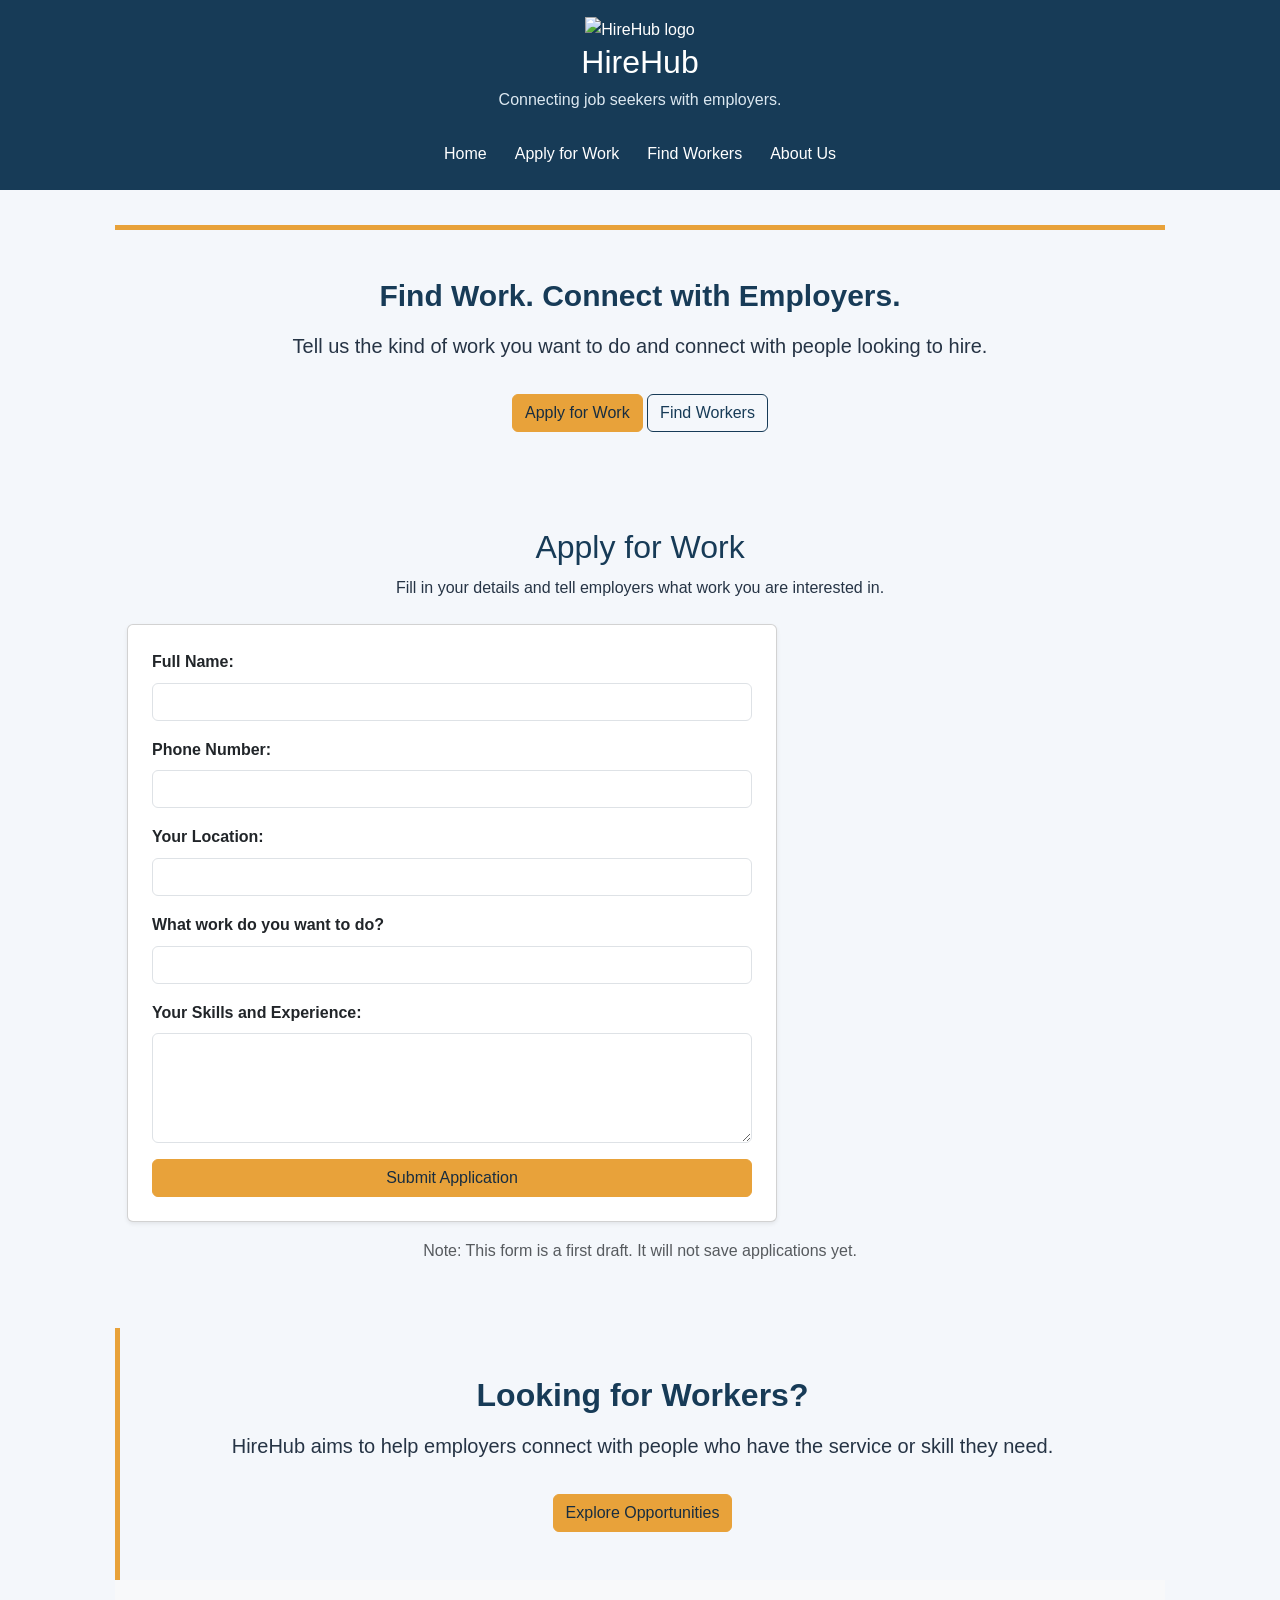
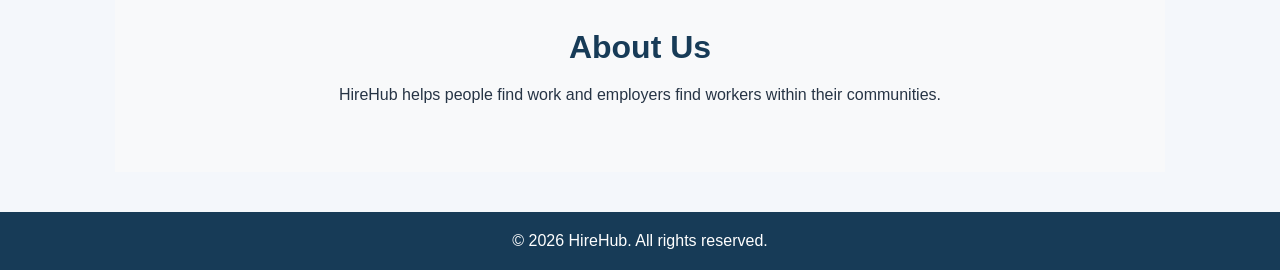
==== index.html @ 9bf6aa2b "Add files via upload" ====
<!DOCTYPE html>
<html lang="en">
<head>
    <meta charset="UTF-8">
    <meta name="viewport" content="width=device-width, initial-scale=1.0">
    <title>HireHub</title>
    <link href="https://cdn.jsdelivr.net/npm/bootstrap@5.3.8/dist/css/bootstrap.min.css" rel="stylesheet">
<link rel="stylesheet" href="style.css">
</head>
<body>

    
<header class="text-white text-center p-3" style="background-color: #173b57;">

    <img src="images/logo.JPEG" alt="HireHub logo"
         style="max-width: 150px; height: auto;">

    <h1>HireHub</h1>
    <p>Connecting job seekers with employers.</p>

    <nav class="navbar justify-content-center">
        <a class="nav-link text-white mx-2" href="#home">Home</a>
        <a class="nav-link text-white mx-2" href="#apply">Apply for Work</a>
        <a class="nav-link text-white mx-2" href="#employers">Find Workers</a>
        <a class="nav-link text-white mx-2" href="#about">About Us</a>
    </nav>

</header>


    <main>
        
 <section id="home" class="container text-center py-5">

    <h2 class="display-5 fw-bold">
        Find Work. Connect with Employers.
    </h2>

    <p class="lead mt-3">
        Tell us the kind of work you want to do and connect with people looking to hire.
    </p>

    <a href="#apply" class="btn btn-primary mt-3">
        Apply for Work
    </a>

    <a href="#employers" class="btn btn-outline-primary mt-3">
        Find Workers
    </a>

</section>


        
<section id="apply" class="container py-5">

    <div class="text-center mb-4">
        <h2>Apply for Work</h2>
        <p>Fill in your details and tell employers what work you are interested in.</p>
    </div>

    <form class="card p-4 shadow-sm">

        <div class="mb-3">
            <label for="fullname" class="form-label">Full Name:</label>
            <input type="text" class="form-control" id="fullname" name="fullname" required>
        </div>

        <div class="mb-3">
            <label for="phone" class="form-label">Phone Number:</label>
            <input type="tel" class="form-control" id="phone" name="phone" required>
        </div>

        <div class="mb-3">
            <label for="location" class="form-label">Your Location:</label>
            <input type="text" class="form-control" id="location" name="location" required>
        </div>

        <div class="mb-3">
            <label for="work" class="form-label">What work do you want to do?</label>
            <input type="text" class="form-control" id="work" name="work" required>
        </div>

        <div class="mb-3">
            <label for="skills" class="form-label">Your Skills and Experience:</label>
            <textarea class="form-control" id="skills" name="skills" rows="4" required></textarea>
        </div>

        <button type="submit" class="btn btn-primary">
            Submit Application
        </button>

    </form>

    <p class="text-muted text-center mt-3">
        Note: This form is a first draft. It will not save applications yet.
    </p>

</section>

       
<section id="employers" class="container py-5 text-center">

    <h2 class="fw-bold">Looking for Workers?</h2>

    <p class="lead mt-3">
        HireHub aims to help employers connect with people
        who have the service or skill they need.
    </p>

    <a href="opportunities.html" class="btn btn-primary mt-3">
        Explore Opportunities
    </a>

</section>
        

<section id="about" class="container py-5 text-center bg-light">

    <h2 class="fw-bold">About Us</h2>

    <p class="mt-3">
        HireHub helps people find work and employers
        find workers within their communities.
    </p>

</section>

            </main>

   
<footer class="text-white text-center p-3" style="background-color: #173b57;">

    <p class="mb-0">
        &copy; 2026 HireHub. All rights reserved.
    </p>

</footer>


</body>
</html>
---- style.css ----
* {
    box-sizing: border-box;
}

html {
    scroll-behavior: smooth;
}

body {
    margin: 0;
    font-family: Arial, sans-serif;
    background-color: #f4f7fb;
    color: #263445;
    line-height: 1.6;
}

/* Header */
header {
    background-color: #173b57;
    color: white;
    padding: 24px 7%;
    text-align: center;
}

header h1 {
    margin: 0;
    font-size: 32px;
}

header p {
    margin: 6px 0 20px;
    color: #dce8f1;
}

/* Navigation */
nav {
    display: flex;
    justify-content: center;
    flex-wrap: wrap;
    gap: 12px;
}

nav a {
    color: white;
    text-decoration: none;
    padding: 9px 14px;
    border-radius: 6px;
    font-weight: bold;
}

nav a:hover {
    background-color: #2c5877;
}

/* Main content */
main {
    width: 86%;
    max-width: 1050px;
    margin: 35px auto;
}

section {
    scroll-margin-top: 20px;
}

section h2 {
    color: #173b57;
    margin-top: 0;
}

#home {
    text-align: center;
    padding: 50px 30px;
    border-top: 5px solid #e8a23a;
}

#home h2 {
    font-size: 30px;
    color: #173b57;
}
/* Application form */
form {
    max-width: 650px;
    margin-top: 22px;
}

label {
    display: inline-block;
    margin-bottom: 6px;
    font-weight: bold;
}

input:not(.form-control),
textarea:not(.form-control) {
    width: 100%;
    padding: 12px;
    border: 1px solid #cbd5df;
    border-radius: 6px;
    font-family: inherit;
    font-size: 15px;
    background-color: white;
}

input:focus,
textarea:focus {
    outline: 2px solid #8bbce0;
    border-color: #246b9b;
}

textarea {
    resize: vertical;
}

button:not(.btn) {
    background-color: #e8a23a;
    color: #172d40;
    border: none;
    border-radius: 6px;
    padding: 13px 22px;
    font-size: 16px;
    font-weight: bold;
    cursor: pointer;
}

button:not(.btn):hover {
    background-color: #d89025;
}

/* Employers section */
#employers {
    border-left: 5px solid #e8a23a;
}

/* Footer */
footer {
    background-color: #173b57;
    color: white;
    text-align: center;
    padding: 22px;
    margin-top: 40px;
}

footer p {
    margin: 0;
}

/* Smaller screens */
@media (max-width: 600px) {
    header {
        padding: 22px 5%;
    }

    header h1 {
        font-size: 26px;
    }

    nav {
        gap: 5px;
    }

    nav a {
        padding: 8px;
        font-size: 14px;
    }

    main {
        width: 92%;
        margin: 20px auto;
    }

    section {
        padding: 20px;
    }

    #home h2 {
        font-size: 24px;
    }

    button {
        width: 100%;
    }
}
.btn-primary {
    background-color: #e8a23a;
    border-color: #e8a23a;
    color: #172d40;
}

.btn-primary:hover {
    background-color: #d89025;
    border-color: #d89025;
    color: #172d40;
}

.btn-outline-primary {
    color: #173b57;
    border-color: #173b57;
}

.btn-outline-primary:hover {
    background-color: #173b57;
    border-color: #173b57;
    color: white;
}
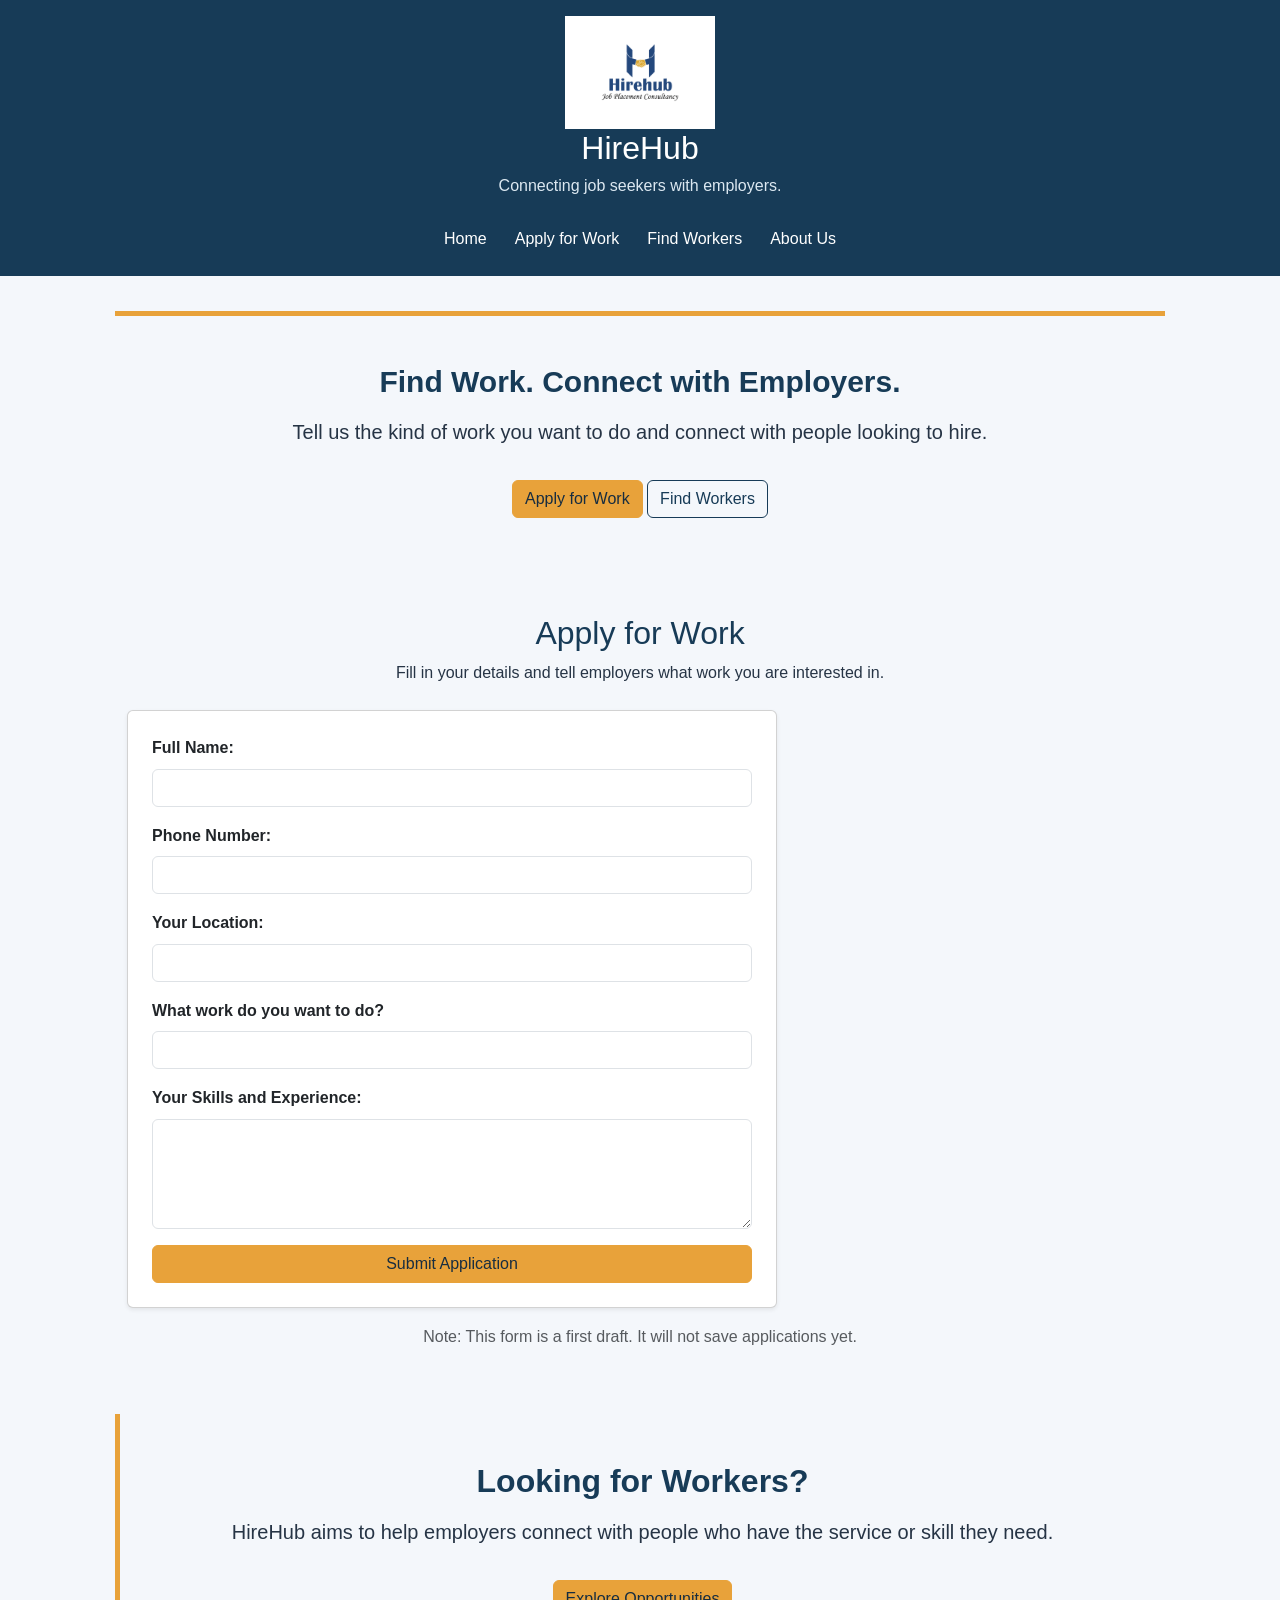
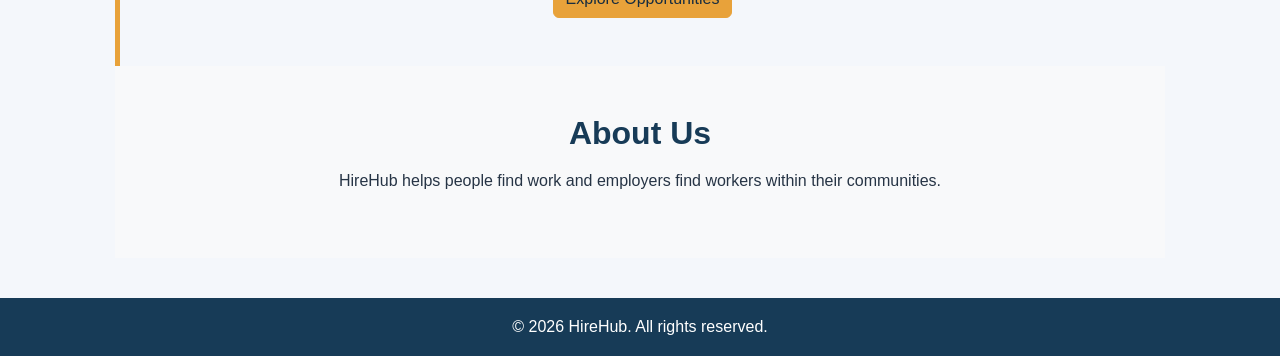
==== commit e93c2664: "Fix logo filename in index.html Updated logo image filename from 'logo.JPEG' to 'logo.jpeg' for cons" ====
--- a/index.html
+++ b/index.html
@@ -12,7 +12,7 @@
     
 <header class="text-white text-center p-3" style="background-color: #173b57;">
 
-    <img src="images/logo.JPEG" alt="HireHub logo"
+    <img src="images/logo.jpeg" alt="HireHub logo"
          style="max-width: 150px; height: auto;">
 
     <h1>HireHub</h1>
